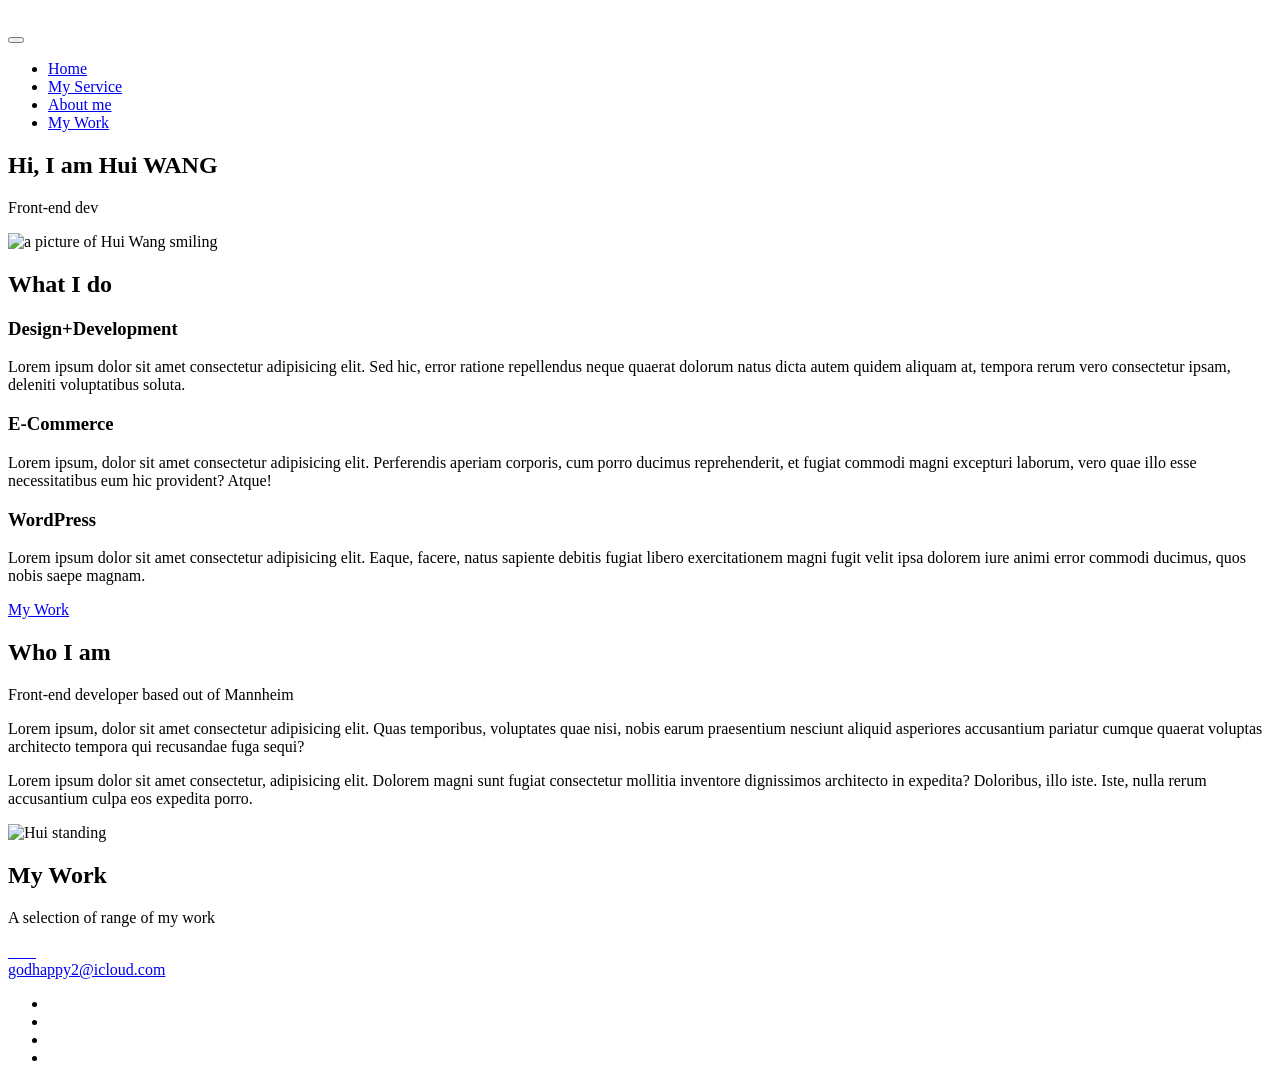
==== index.html @ a7204342 "Fix bugs" ====
<!DOCTYPE html>
<html lang="en">

<head>
    <meta charset="UTF-8">
    <meta http-equiv="X-UA-Compatible" content="IE=edge">
    <meta name="viewport" content="width=device-width, initial-scale=1.0">
    <title>Hui Wang</title>
    <link rel="stylesheet" href="./css/reset.css">
    <link rel="stylesheet" href="./css/normalize.css">
    <link rel="stylesheet" href="./css/style.css">
    <link rel="stylesheet" href="./font/css/all.min.css">

    <!-- own font -->
    <link rel="preconnect" href="https://fonts.googleapis.com">
    <link rel="preconnect" href="https://fonts.gstatic.com" crossorigin>
    <link href="https://fonts.googleapis.com/css2?family=Gowun+Batang&display=swap" rel="stylesheet">

    <link rel="preconnect" href="https://fonts.googleapis.com">
    <link rel="preconnect" href="https://fonts.gstatic.com" crossorigin>
    <link href="https://fonts.googleapis.com/css2?family=Playfair+Display&display=swap" rel="stylesheet">



</head>

<body>
    <header>
        <div class="logo">
            <img src="./img/logo.png" alt="">
        </div>
        <button class="nav-toggle" aria-label="toggle navigation">
            <span class="hamburger"></span>
        </button>
        <nav class="nav">
            <ul class="nav-list">
                <li class="nav-item"><a href="#home" class="nav-link">Home</a></li>
                <li class="nav-item"><a href="#services" class="nav-link">My Service</a></li>
                <li class="nav-item"><a href="#about" class="nav-link">About me</a></li>
                <li class="nav-item"><a href="#work" class="nav-link">My Work</a></li>
            </ul>
        </nav>
    </header>

    <!-- Introduction -->
    <section class="intro" id="home">
        <h1 class="section-title section-title-intro">
            Hi, I am <strong>Hui WANG</strong>
        </h1>
        <p class="section-subtitle section-subtitle-intro">Front-end dev</p>
        <img class="intro-img" src="./img/😄.jpeg" alt="a picture of Hui Wang smiling">
    </section>

    <!-- My services -->
    <section class="my-services" id="services">
        <h2 class="section-title section-title-services">What I do</h2>
        <div class="services">
            <div class="service">
                <h3>Design+Development</h3>
                <p>Lorem ipsum dolor sit amet consectetur adipisicing elit. Sed hic, error ratione repellendus neque
                    quaerat dolorum natus dicta autem quidem aliquam at, tempora rerum vero consectetur ipsam, deleniti
                    voluptatibus soluta.</p>
            </div> <!-- /service -->
            <div class="service">
                <h3>E-Commerce</h3>
                <p>Lorem ipsum, dolor sit amet consectetur adipisicing elit. Perferendis aperiam corporis, cum porro
                    ducimus reprehenderit, et fugiat commodi magni excepturi laborum, vero quae illo esse necessitatibus
                    eum hic provident? Atque!</p>
            </div> <!-- /service -->
            <div class="service">
                <h3>WordPress</h3>
                <p>Lorem ipsum dolor sit amet consectetur adipisicing elit. Eaque, facere, natus sapiente debitis fugiat
                    libero exercitationem magni fugit velit ipsa dolorem iure animi error commodi ducimus, quos nobis
                    saepe magnam.</p>
            </div> <!-- /service -->
        </div><!-- /services -->

        <a href="#work" class="btn"> My Work</a>
    </section>

    <!-- About me -->
    <section class="about-me" id="about">
        <h2 class="section-title section-title-about">Who I am</h2>
        <p class="section-subtitle section-subtitle-about">Front-end developer based out of Mannheim</p>

        <div class="about-me-body">
            <p>Lorem ipsum, dolor sit amet consectetur adipisicing elit. Quas temporibus, voluptates quae nisi, nobis
                earum praesentium nesciunt aliquid asperiores accusantium pariatur cumque quaerat voluptas architecto
                tempora qui recusandae fuga sequi?</p>
            <p>Lorem ipsum dolor sit amet consectetur, adipisicing elit. Dolorem magni sunt fugiat consectetur mollitia
                inventore dignissimos architecto in expedita? Doloribus, illo iste. Iste, nulla rerum accusantium culpa
                eos expedita porro.</p>
        </div>
        <img class="about-me-img" src="./img/😄.jpeg" alt="Hui standing">
    </section>

    <!-- My Work -->
    <section class="my-work" id="work">
        <h2 class="section-title">My Work</h2>
        <p class="section-subtitle">A selection of range of my work</p>

        <div class="portfolio">
            <!-- Portfolio item01 -->
            <a href="#" class="portfolio-item">
                <img src="./img/😄.jpeg" alt="" class="portfolio-img">
            </a>
            <!-- Portfolio item02 -->
            <a href="#" class="portfolio-item">
                <img src="./img/😄.jpeg" alt="" class="portfolio-img">
            </a>
            <!-- Portfolio item03 -->
            <a href="#" class="portfolio-item">
                <img src="./img/😄.jpeg" alt="" class="portfolio-img">
            </a>
            <!-- Portfolio item04 -->
            <a href="#" class="portfolio-item">
                <img src="./img/😄.jpeg" alt="" class="portfolio-img">
            </a>
            <!-- Portfolio item05 -->
            <a href="#" class="portfolio-item">
                <img src="./img/😄.jpeg" alt="" class="portfolio-img">
            </a>
            <!-- Portfolio item06 -->
            <a href="#" class="portfolio-item">
                <img src="./img/😄.jpeg" alt="" class="portfolio-img">
            </a>
            <!-- Portfolio item07 -->
            <a href="#" class="portfolio-item">
                <img src="./img/😄.jpeg" alt="" class="portfolio-img">
            </a>
            <!-- Portfolio item08 -->
            <a href="#" class="portfolio-item">
                <img src="./img/😄.jpeg" alt="" class="portfolio-img">
            </a>
        </div>
    </section>

    <!-- footer -->
    <footer class="footer">
        <a href="mailto:godhappy2@icloud.com" class="footer-linker">godhappy2@icloud.com</a>
        <ul class="social-list">
            <li class="social-list-item">
                <a href="" class="social-list-link">
                    <i class="fab fa-facebook-f"></i>
                </a>
            </li>
            <li class="social-list-item">
                <a href="" class="social-list-link">
                    <i class="fab fa-github"></i>
                </a>
            </li>
            <li class="social-list-item">
                <a href="" class="social-list-link">
                    <i class="fab fa-twitter"></i>
                </a>
            </li>
            <li class="social-list-item">
                <a href="" class="social-list-link">
                    <i class="fab fa-instagram-square"></i>
                </a>
            </li>
        </ul>
    </footer>
    
    <script src="./js/index.js"></script>
</body>

</html>
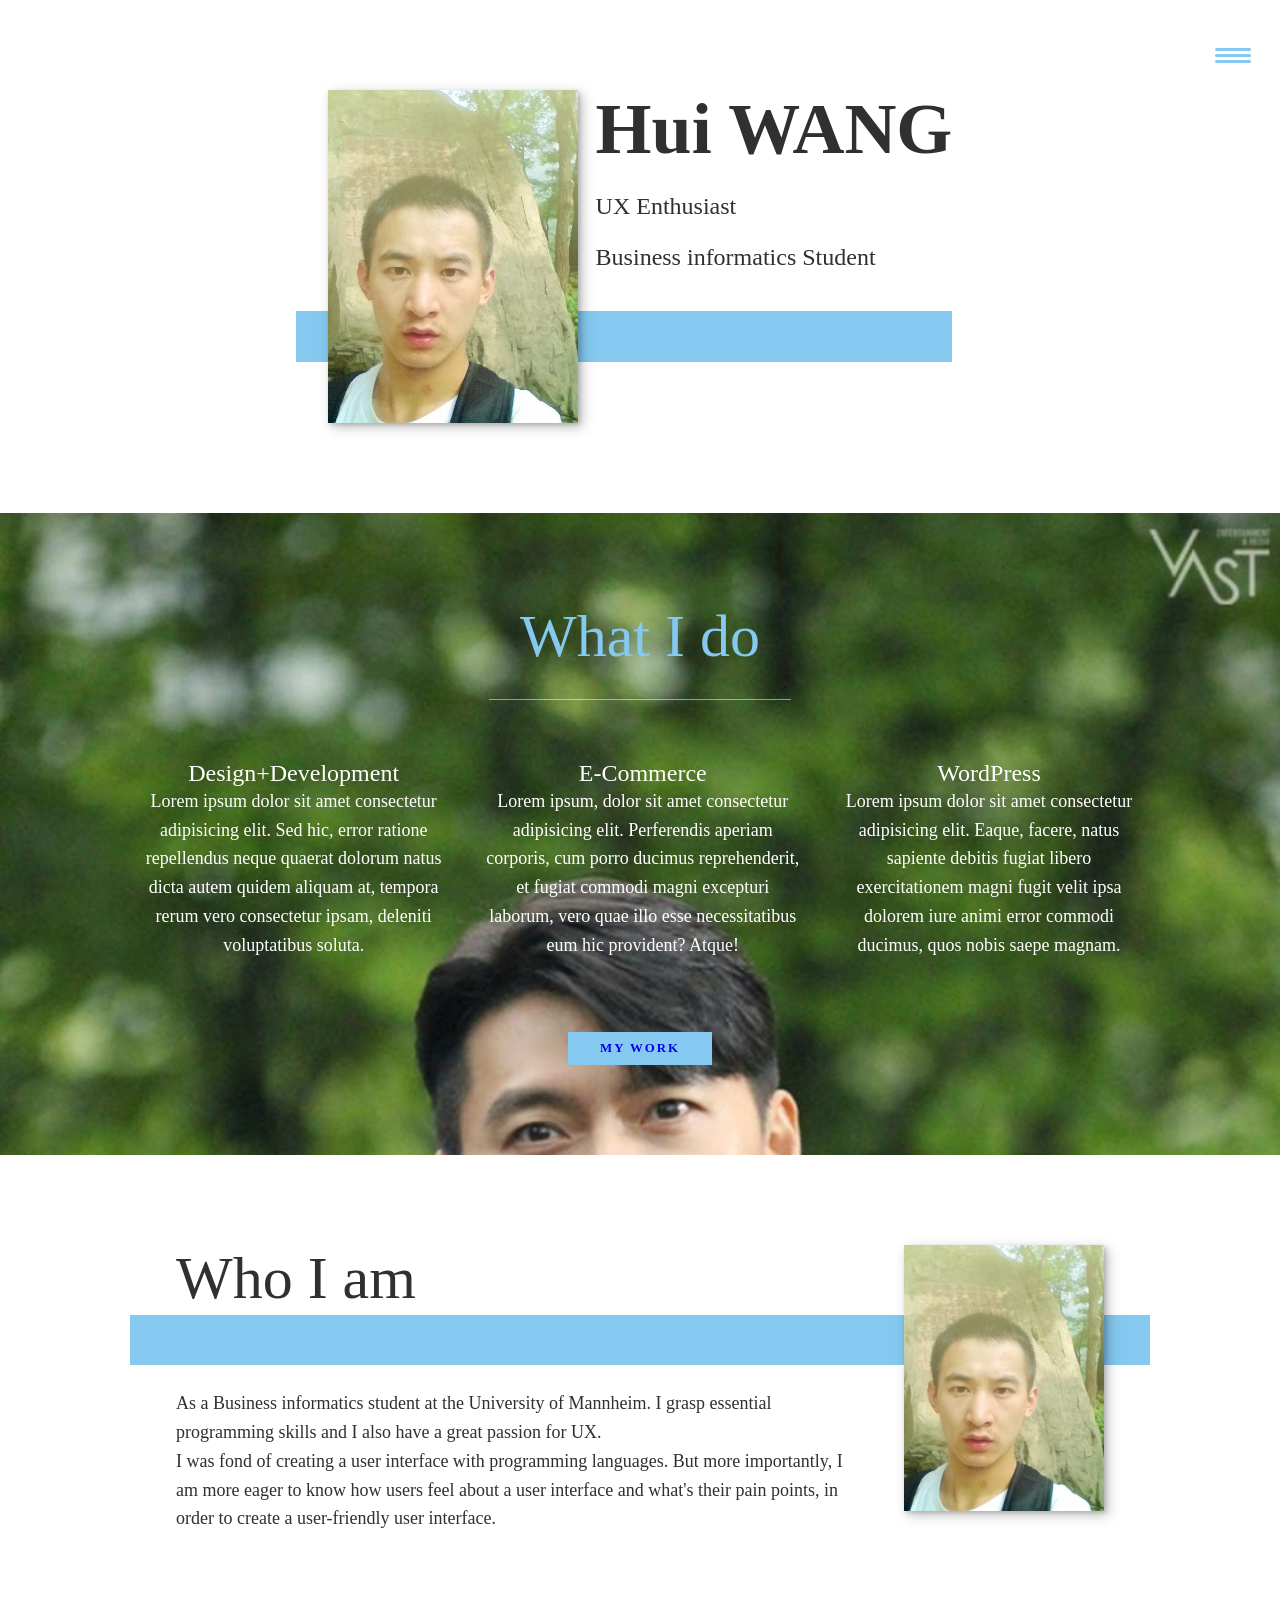
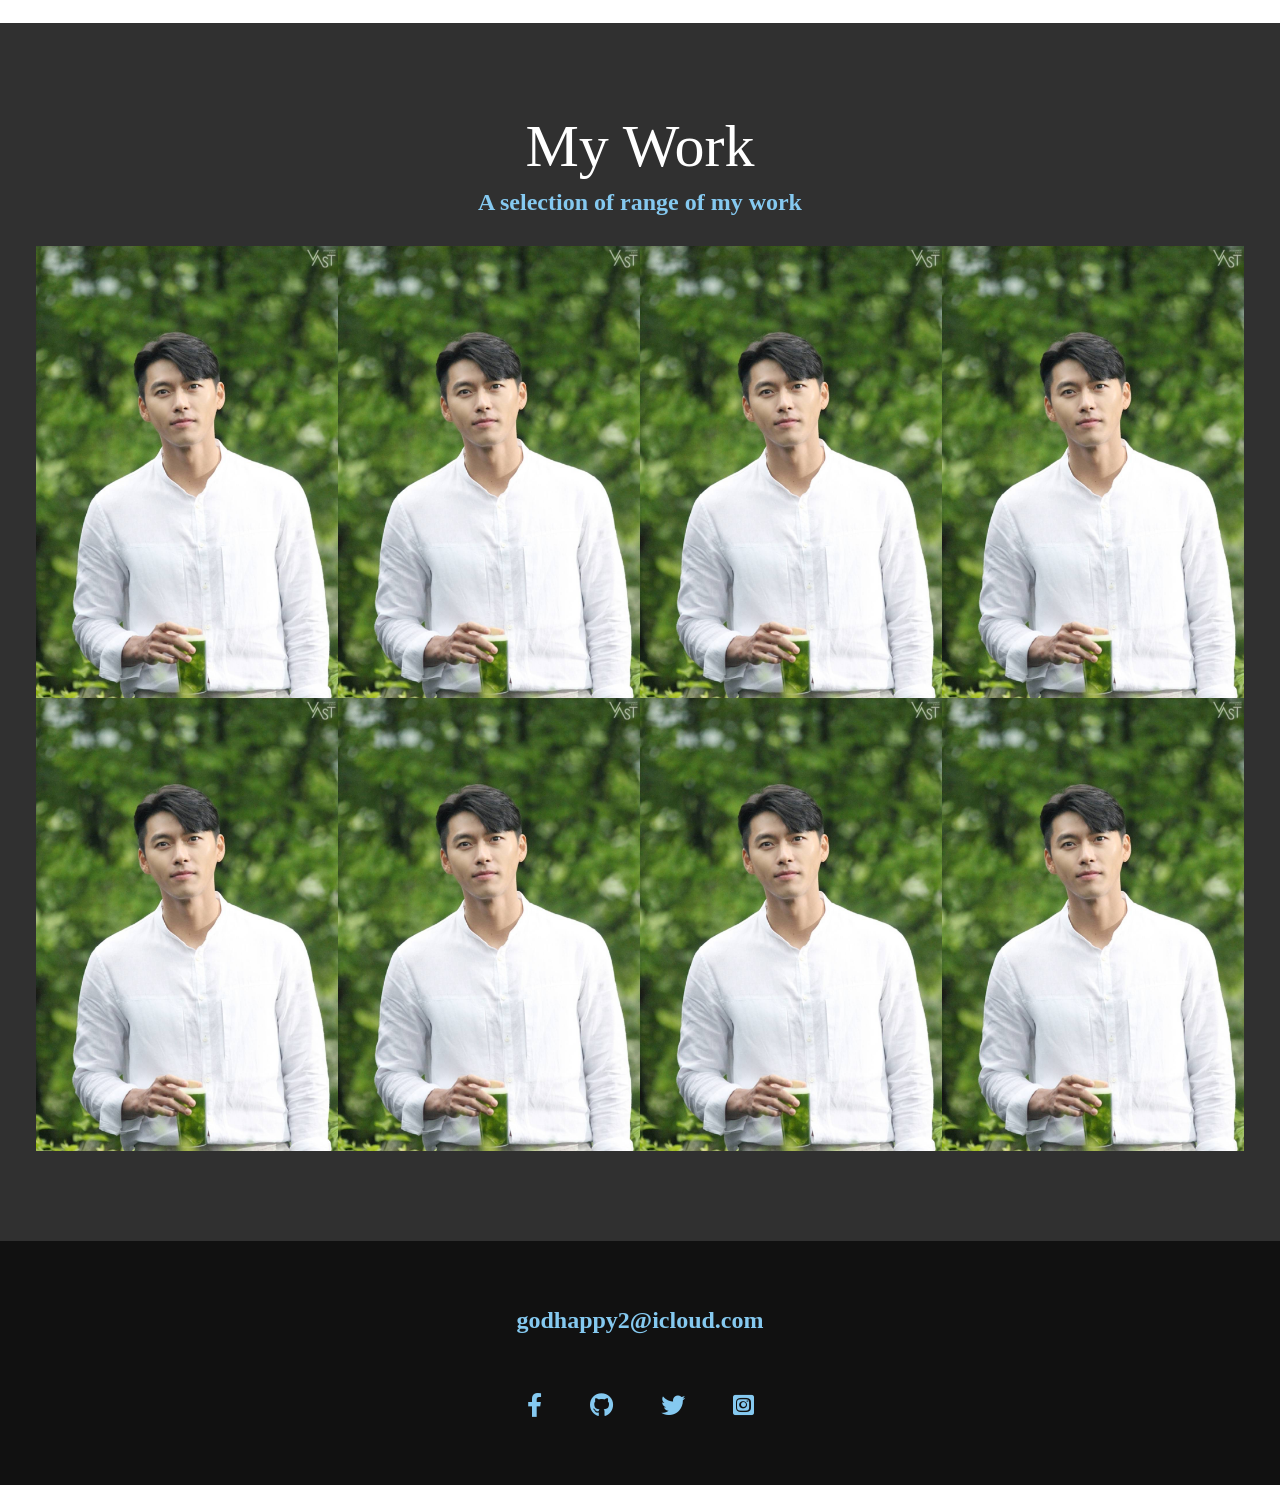
==== commit 602e0dd0: "Update" ====
--- a/index.html
+++ b/index.html
@@ -27,7 +27,7 @@
 <body>
     <header>
         <div class="logo">
-            <img src="./img/logo.png" alt="">
+            <img src="./img/Logo.png" alt="">
         </div>
         <button class="nav-toggle" aria-label="toggle navigation">
             <span class="hamburger"></span>
@@ -45,10 +45,12 @@
     <!-- Introduction -->
     <section class="intro" id="home">
         <h1 class="section-title section-title-intro">
-            Hi, I am <strong>Hui WANG</strong>
+            <strong>Hui WANG</strong>
+            <div>UX Enthusiast</div>
+            <div>Business informatics Student</div>
         </h1>
         <p class="section-subtitle section-subtitle-intro">Front-end dev</p>
-        <img class="intro-img" src="./img/😄.jpeg" alt="a picture of Hui Wang smiling">
+        <img class="intro-img" src="./img/profil.jpeg" alt="a picture of Hui Wang smiling">
     </section>
 
     <!-- My services -->
@@ -84,14 +86,13 @@
         <p class="section-subtitle section-subtitle-about">Front-end developer based out of Mannheim</p>
 
         <div class="about-me-body">
-            <p>Lorem ipsum, dolor sit amet consectetur adipisicing elit. Quas temporibus, voluptates quae nisi, nobis
-                earum praesentium nesciunt aliquid asperiores accusantium pariatur cumque quaerat voluptas architecto
-                tempora qui recusandae fuga sequi?</p>
-            <p>Lorem ipsum dolor sit amet consectetur, adipisicing elit. Dolorem magni sunt fugiat consectetur mollitia
-                inventore dignissimos architecto in expedita? Doloribus, illo iste. Iste, nulla rerum accusantium culpa
-                eos expedita porro.</p>
+            <p>As a Business informatics student at the University of Mannheim. I grasp essential
+                programming skills and I also have a great passion for UX.</p>
+            <p>I was fond of creating a user interface with programming languages. But more importantly, I am more eager
+                to know how users feel about a user interface and what's their pain points, in order to create a
+                user-friendly user interface. </p>
         </div>
-        <img class="about-me-img" src="./img/😄.jpeg" alt="Hui standing">
+        <img class="about-me-img" src="./img/profil.jpeg" alt="Hui standing">
     </section>
 
     <!-- My Work -->
@@ -161,7 +162,7 @@
             </li>
         </ul>
     </footer>
-    
+
     <script src="./js/index.js"></script>
 </body>
 
--- a/css/style.css
+++ b/css/style.css
@@ -0,0 +1,459 @@
+*,
+*::before,
+*::after {
+    box-sizing: border-box;
+}
+
+/* Custom Properties: can be updated */
+:root {
+    --ff-primary  : 'PT', serif;
+    --ff-secondary: 'Playfair Display', serif;
+
+    --fw-reg : 300;
+    --fw-bold: 900;
+
+    --clr-light : #fff;
+    --clr-dark  : #303030;
+    --clr-accent: #85c9f0;
+
+    --fs-h1  : 3rem;
+    --fs-h2  : 2.25rem;
+    --fs-h3  : 1.25rem;
+    --fs-body: 1rem;
+
+    --bs: 0.25rem 0.25rem 0.75rem rgba(0, 0, 0, .25),
+        0.125rem 0.125rem 0.25rem rgba(0, 0, 0, .15);
+
+}
+
+@media (min-width:800px) {
+    :root {
+        --fs-h1  : 4.5rem;
+        --fs-h2  : 3.75rem;
+        --fs-h3  : 1.5rem;
+        --fs-body: 1.125rem;
+    }
+}
+
+/* General Styles */
+
+html{
+    scroll-behavior: smooth;
+}
+body {
+    background-color: var(--clr-light);
+    color           : var(--clr-dark);
+    margin          : 0;
+    font-family     : var(--ff-primary);
+    font-size       : var(--fs-body);
+    line-height     : 1.6;
+}
+
+section {
+    padding: 5em 2em;
+}
+
+img {
+    display  : block;
+    max-width: 100%;
+}
+
+strong {
+    font-weight: var(--fw-bold);
+
+}
+
+:focus {
+    outline       : 3px solid var(--clr-accent);
+    outline-offset: 3px;
+}
+
+/* Buttons */
+.btn {
+    display        : inline-block;
+    padding        : .5em 2.5em;
+    background     : var(--clr-accent);
+    text-decoration: none;
+    cursor         : pointer;
+    font-size      : .8rem;
+    text-transform : uppercase;
+    letter-spacing : 2px;
+    font-weight    : var(--fw-bold);
+    transition     : transform 200ms ease-in-out;
+}
+
+.btn:hover {
+    transform: scale(1.1);
+}
+
+/* Typography */
+h1,
+h2,
+h3 {
+    line-height: 1.1;
+    margin     : 0;
+}
+
+h1 {
+    font-size: var(--fs-h1);
+
+}
+
+h2 {
+    font-size: var(--fs-h2);
+}
+
+h3 {
+    font-size: var(--fs-h3);
+}
+
+.section-title {
+    margin-bottom: .25rem;
+}
+
+.section-title-intro {
+    font-weight: var(--fw-reg);
+}
+.section-title-intro div{
+    font-size: var(--fs-h3);
+margin-top: 1em;
+}
+
+.section-title-intro strong {
+    display: block;
+}
+
+.section-subtitle {
+    margin   : 0;
+    font-size: var(--fs-h3);
+}
+
+.section-subtitle-intro,
+.section-subtitle-about {
+    background   : var(--clr-accent);
+    padding      : .25em 1em;
+    font-family  : var(--ff-secondary);
+    margin-bottom: 1em;
+}
+
+/* header */
+header {
+    display        : flex;
+    justify-content: space-between;
+}
+
+.logo {
+    max-width: 200px;
+}
+
+.nav {
+    position  : fixed;
+    background: var(--clr-dark);
+    color     : var(--clr-light);
+    top       : 0;
+    left      : 0;
+    bottom    : 0;
+    right     : 0;
+    z-index   : 100;
+
+    transform : translateX(100%);
+    transition: transform 250ms cubic-bezier(.5, 0, .5, 1);
+
+}
+
+.nav-list {
+    display        : flex;
+    height         : 100%;
+    flex-direction : column;
+    justify-content: space-evenly;
+    align-items    : center;
+    margin         : 0;
+    padding        : 0;
+
+}
+
+.nav-link {
+    color          : inherit;
+    font-weight    : var(--fw-bold);
+    font-size      : var(--fs-h2);
+    text-decoration: none;
+}
+
+.nav-link:hover {
+    color: var(--clr-accent);
+}
+
+.nav-toggle {
+    padding   : 0.6em;
+    background: transparent;
+    border    : 0;
+    cursor    : pointer;
+    position  : absolute;
+    right     : 1em;
+    top       : 2.4em;
+    z-index   : 1000;
+}
+.nav-open .nav{
+    transform: translate(0);
+   
+}
+.nav-open .nav-toggle{
+position: fixed;
+}
+.nav-open .hamburger{
+    transform: rotate(.625turn);
+}
+.nav-open .hamburger::before{
+   transform: rotate(90deg) translateX(-6px);
+}
+.nav-open .hamburger::after{
+    opacity: 0;
+}
+
+.hamburger {
+    display : block;
+    position: relative;
+}
+
+.hamburger,
+.hamburger::before,
+.hamburger::after {
+    background   : var(--clr-accent);
+    width        : 2em;
+    height       : 3px;
+    border-radius: 1em;
+    transition   : transform 250ms ease-in-out;
+
+}
+
+.hamburger::before,
+.hamburger::after {
+    content : '';
+    position: absolute;
+    left    : 0;
+    right   : 0;
+}
+
+.hamburger::before {
+    top: 6px;
+}
+
+.hamburger::after {
+    bottom: 6px;
+}
+
+/* intro section */
+.intro {
+    position: relative;
+}
+
+.intro-img {
+    box-shadow: var(--bs);
+}
+
+.section-subtitle-intro {
+    display: inline-block;
+}
+
+@media(min-width:600px) {
+    .intro {
+        display        : grid;
+        width          : min-content;
+        margin         : 0 auto;
+        grid-column-gap: 1em;
+        grid-template-areas:
+            "img title"
+            "img subtitle";
+        grid-template-columns: min-content max-content;
+    }
+
+    .intro-img {
+        grid-area: img;
+        min-width: 250px;
+        position : relative;
+        z-index  : 2;
+    }
+
+    .section-subtitle-intro {
+        align-self : start;
+        grid-column: -1/1;
+        grid-row   : 2;
+        text-align : right;
+        position   : relative;
+        left       : -5%;
+        width      : 105%;
+
+
+    }
+}
+
+/* My services section */
+.my-services {
+    background-color        : var(--clr-dark);
+    background-image        : url(../img/😄.jpeg);
+    background-size         : cover;
+    /* background-blend-mode: multiply; */
+    color                   : var(--clr-light);
+    text-align              : center;
+}
+
+.section-title-services {
+    color   : var(--clr-accent);
+    position: relative;
+}
+
+.section-title-services::after {
+    content   : "";
+    display   : block;
+    width     : 25%;
+    height    : 1px;
+    margin    : 0.5em auto 1em;
+    background: var(--clr-light);
+    opacity   : 0.5;
+}
+
+.services {
+    margin-bottom: 4em;
+}
+
+.service {
+    max-width: 500px;
+    margin   : 0 auto;
+}
+
+@media (min-width:800px) {
+    .services {
+        display     : flex;
+        max-width   : 1000px;
+        margin-left : auto;
+        margin-right: auto;
+    }
+
+    .service+.service {
+        margin-left: 2em;
+    }
+}
+
+.about-me {
+    max-width: 1000px;
+    margin   : 0 auto;
+}
+
+.about-me-img {
+    box-shadow: var(--bs);
+}
+
+@media (min-width:600px) {
+    .about-me {
+        display              : grid;
+        grid-template-columns: 1fr 200px;
+        grid-template-areas  :
+            "title img"
+            "subtitle img"
+            "text img";
+        grid-column-gap: 2em;
+    }
+
+    .section-title-about {
+        grid-area: title;
+    }
+
+    .section-subtitle-about {
+        grid-column  : 1/-1;
+        grid-row     : 2;
+        position     : relative;
+        left         : -5%;
+        width        : 110%;
+        padding-left : 5%;
+        padding-right: 200px+10%;
+    }
+
+    .about-me-img {
+        grid-area: img;
+        position : relative;
+        z-index  : 2;
+    }
+}
+
+.my-work {
+    background-color: var(--clr-dark);
+    color           : var(--clr-light);
+    text-align      : center;
+}
+
+.section-subtitle {
+    color        : var(--clr-accent);
+    font-weight  : var(--fw-bold);
+    margin-bottom: 1em;
+}
+
+.portfolio {
+    display              : grid;
+    grid-template-columns: repeat(auto-fit, minmax(300px, 1fr));
+}
+
+.portfolio-item {
+    background: var(--clr-accent);
+    overflow  : hidden;
+}
+
+.portfolio-img {
+    transition:
+        transform 750ms cubic-bezier(.5, 0, .5, 1),
+        opacity 250ms linear;
+
+}
+
+.portfolio-item:focus {
+    position: relative;
+    z-index : 2;
+}
+
+.portfolio-img:hover,
+.portfolio-item:focus .portfolio-img {
+    transform: scale(1.2);
+    opacity  : 0.5;
+}
+
+/* footer */
+.footer {
+    background: #111;
+    color     : var(--clr-accent);
+    text-align: center;
+    padding   : 2.5em 0;
+    font-size : var(--fs-h3);
+}
+
+.footer a {
+    color          : inherit;
+    text-decoration: none;
+}
+
+.footer-linker {
+    font-size  : var(--fs-h3);
+    font-weight: var(--fw-bold);
+}
+
+.footer-linker:hover,
+.social-list-link:hover {
+    opacity: .7;
+}
+
+.footer-linker:hover {
+    text-decoration: underline;
+}
+
+.social-list {
+    display        : flex;
+    justify-content: center;
+    margin         : 2em 0 0;
+    padding        : 0;
+}
+
+.social-list-item {
+    margin: 0 .5em;
+}
+
+.social-list-link {
+    padding: .5em;
+}
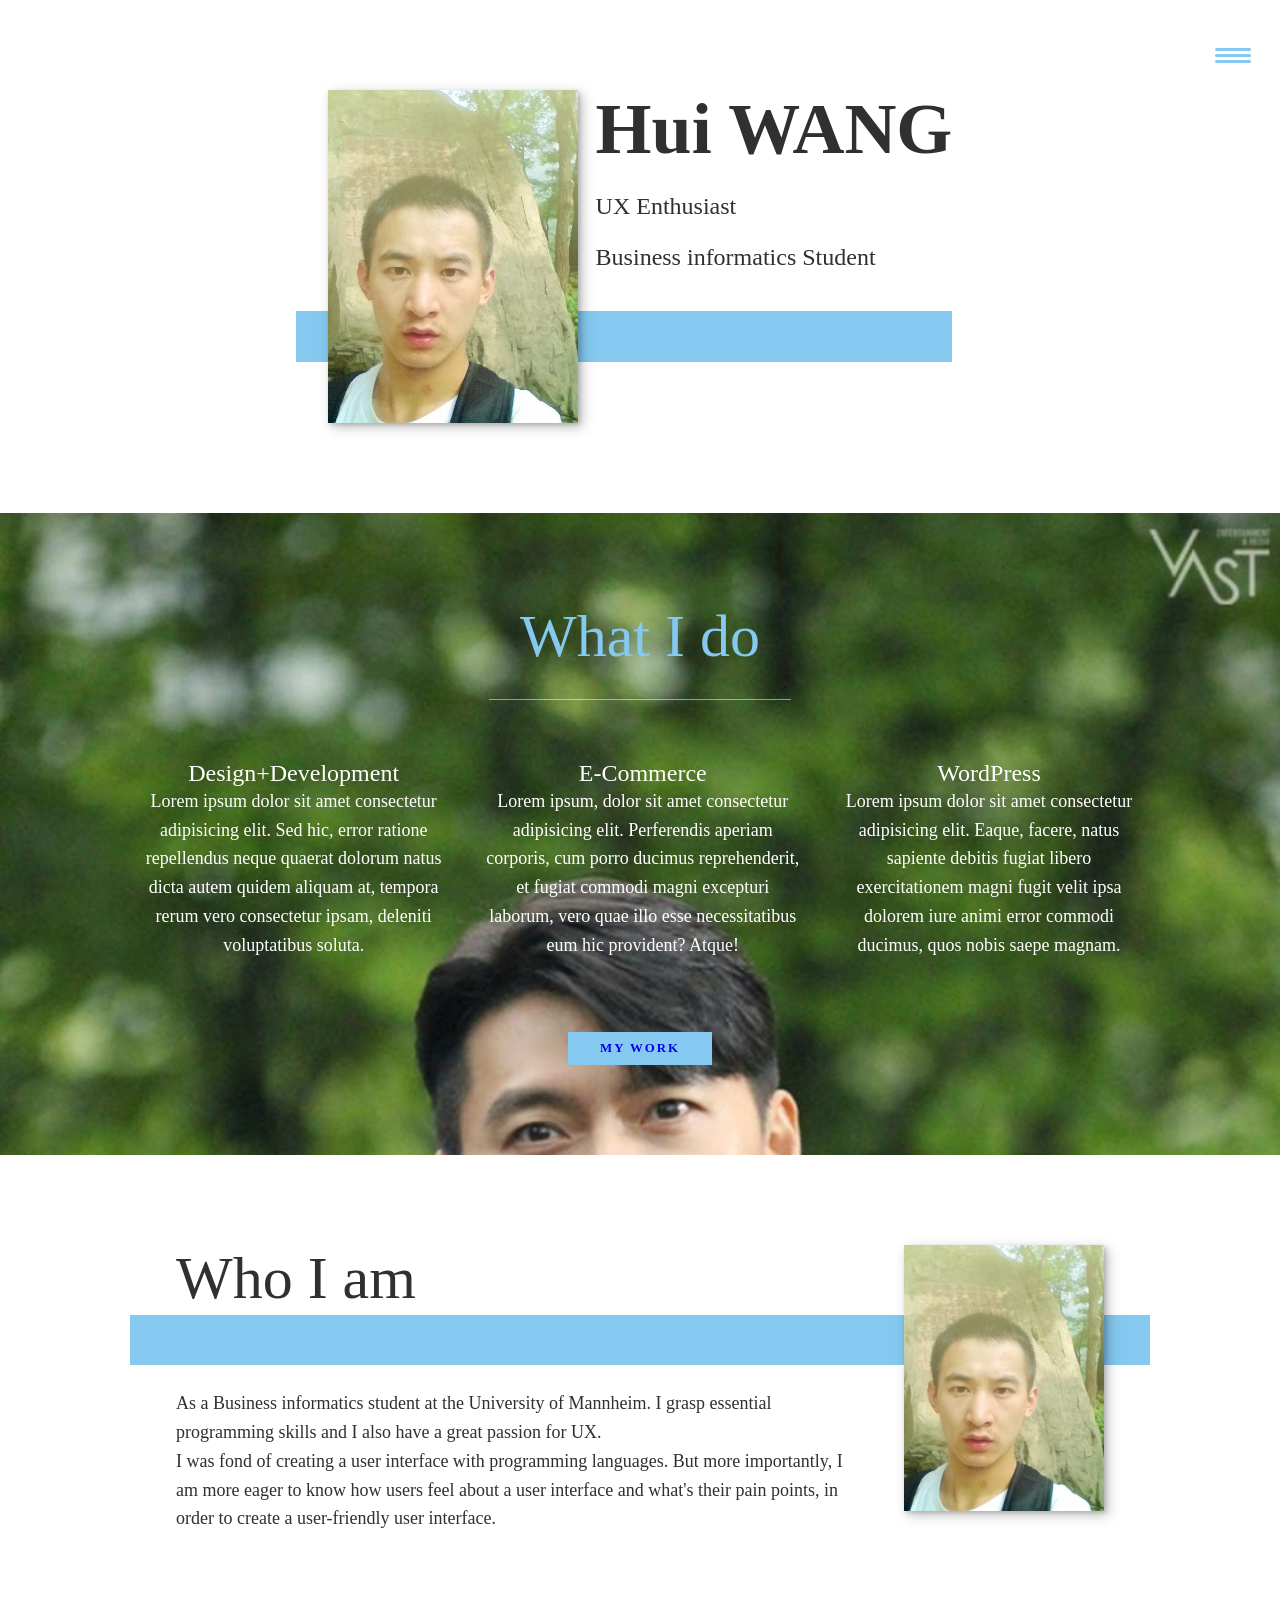
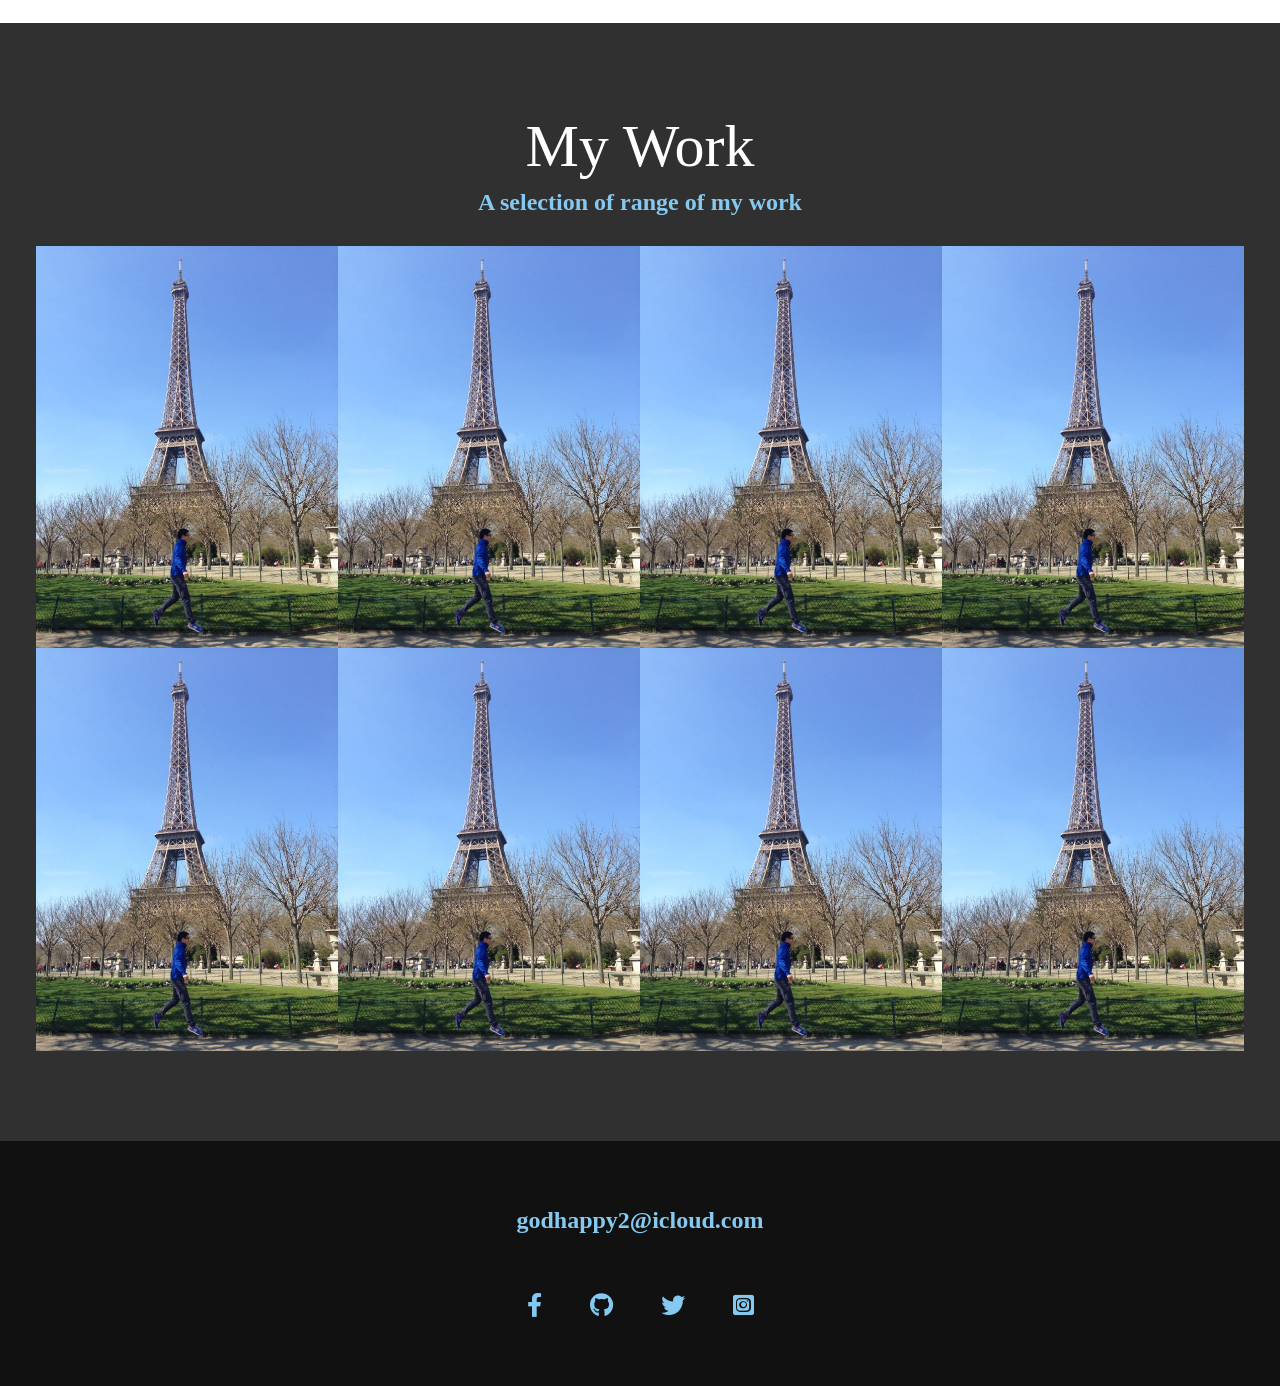
==== commit 0fff34f2: "Update index.html" ====
--- a/index.html
+++ b/index.html
@@ -103,35 +103,35 @@
         <div class="portfolio">
             <!-- Portfolio item01 -->
             <a href="#" class="portfolio-item">
-                <img src="./img/😄.jpeg" alt="" class="portfolio-img">
+                <img src="./img/IMG_3149.JPG" alt="" class="portfolio-img">
             </a>
             <!-- Portfolio item02 -->
             <a href="#" class="portfolio-item">
-                <img src="./img/😄.jpeg" alt="" class="portfolio-img">
+                <img src="./img/IMG_3149.JPG" alt="" class="portfolio-img">
             </a>
             <!-- Portfolio item03 -->
             <a href="#" class="portfolio-item">
-                <img src="./img/😄.jpeg" alt="" class="portfolio-img">
+                <img src="./img/IMG_3149.JPG" alt="" class="portfolio-img">
             </a>
             <!-- Portfolio item04 -->
             <a href="#" class="portfolio-item">
-                <img src="./img/😄.jpeg" alt="" class="portfolio-img">
+                <img src="./img/IMG_3149.JPG" alt="" class="portfolio-img">
             </a>
             <!-- Portfolio item05 -->
             <a href="#" class="portfolio-item">
-                <img src="./img/😄.jpeg" alt="" class="portfolio-img">
+                <img src="./img/IMG_3149.JPG" alt="" class="portfolio-img">
             </a>
             <!-- Portfolio item06 -->
             <a href="#" class="portfolio-item">
-                <img src="./img/😄.jpeg" alt="" class="portfolio-img">
+                <img src="./img/IMG_3149.JPG" alt="" class="portfolio-img">
             </a>
             <!-- Portfolio item07 -->
             <a href="#" class="portfolio-item">
-                <img src="./img/😄.jpeg" alt="" class="portfolio-img">
+                <img src="./img/IMG_3149.JPG" alt="" class="portfolio-img">
             </a>
             <!-- Portfolio item08 -->
             <a href="#" class="portfolio-item">
-                <img src="./img/😄.jpeg" alt="" class="portfolio-img">
+                <img src="./img/IMG_3149.JPG" alt="" class="portfolio-img">
             </a>
         </div>
     </section>
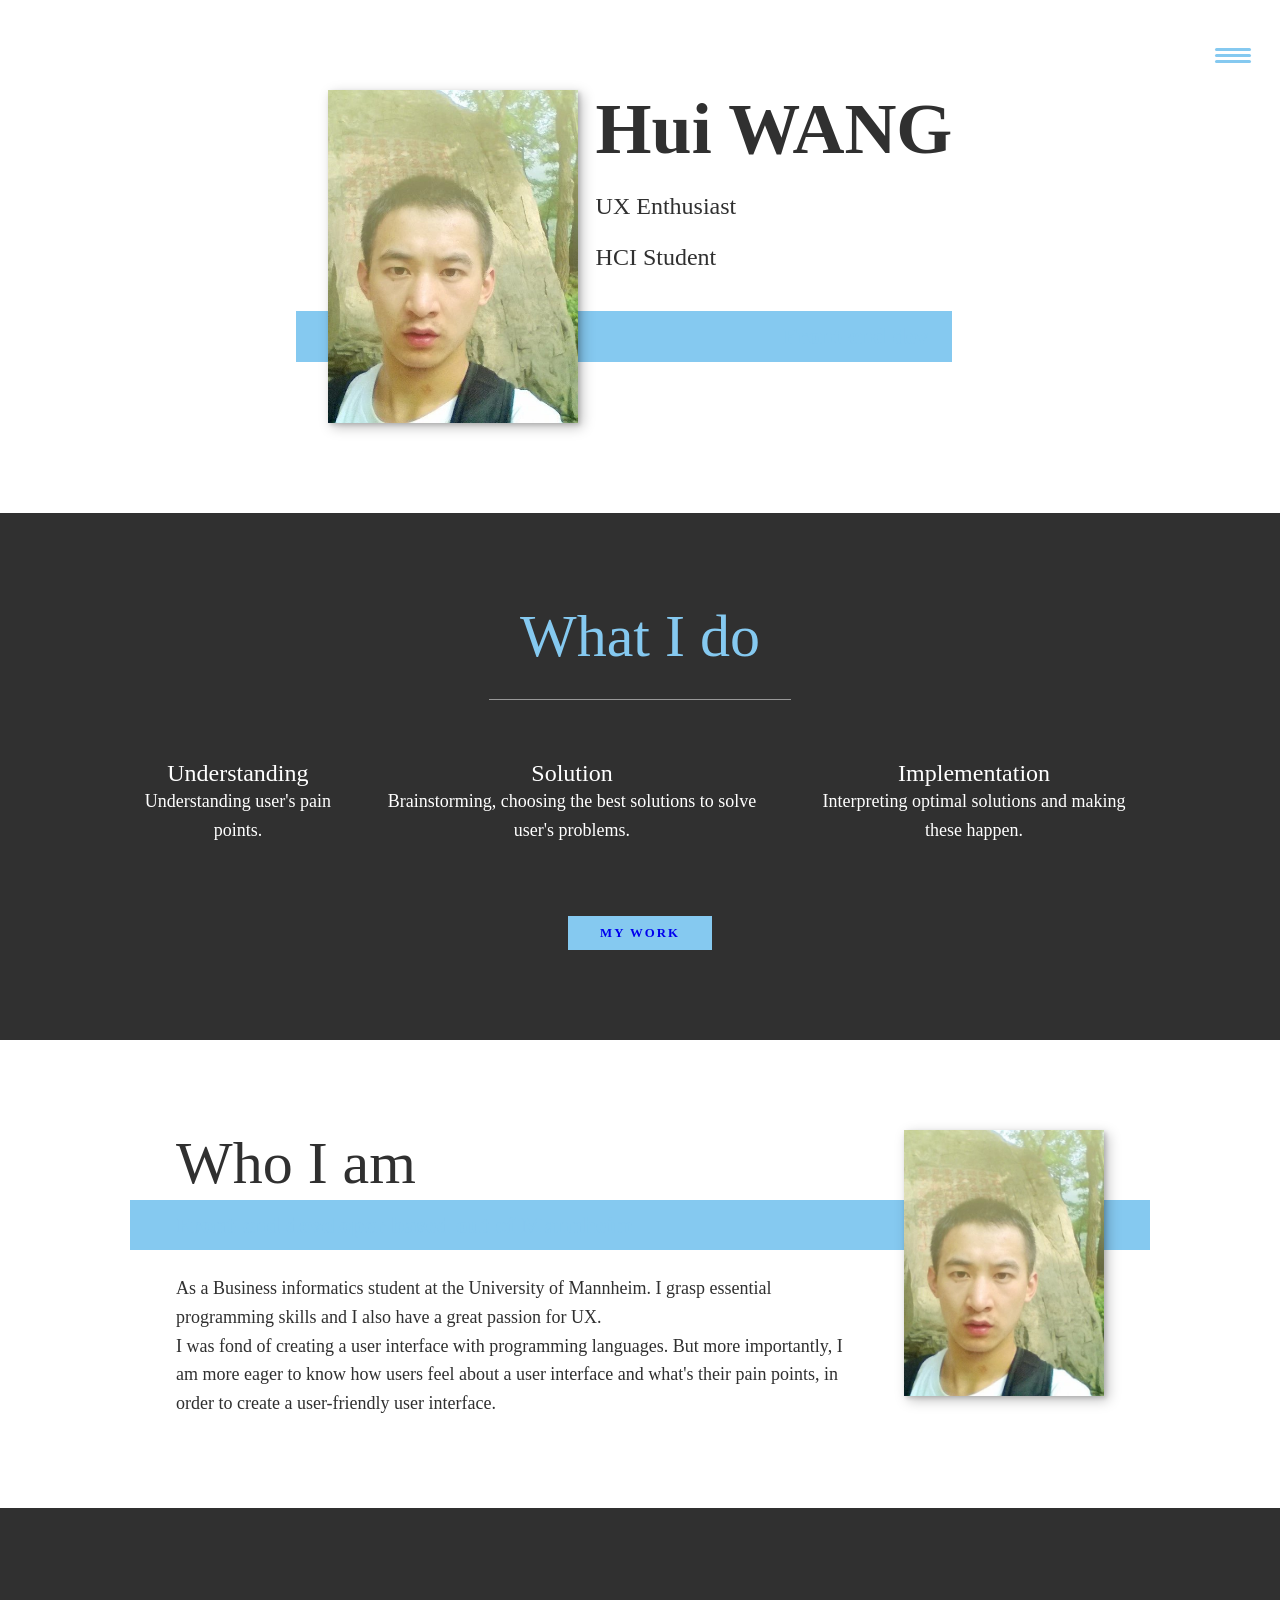
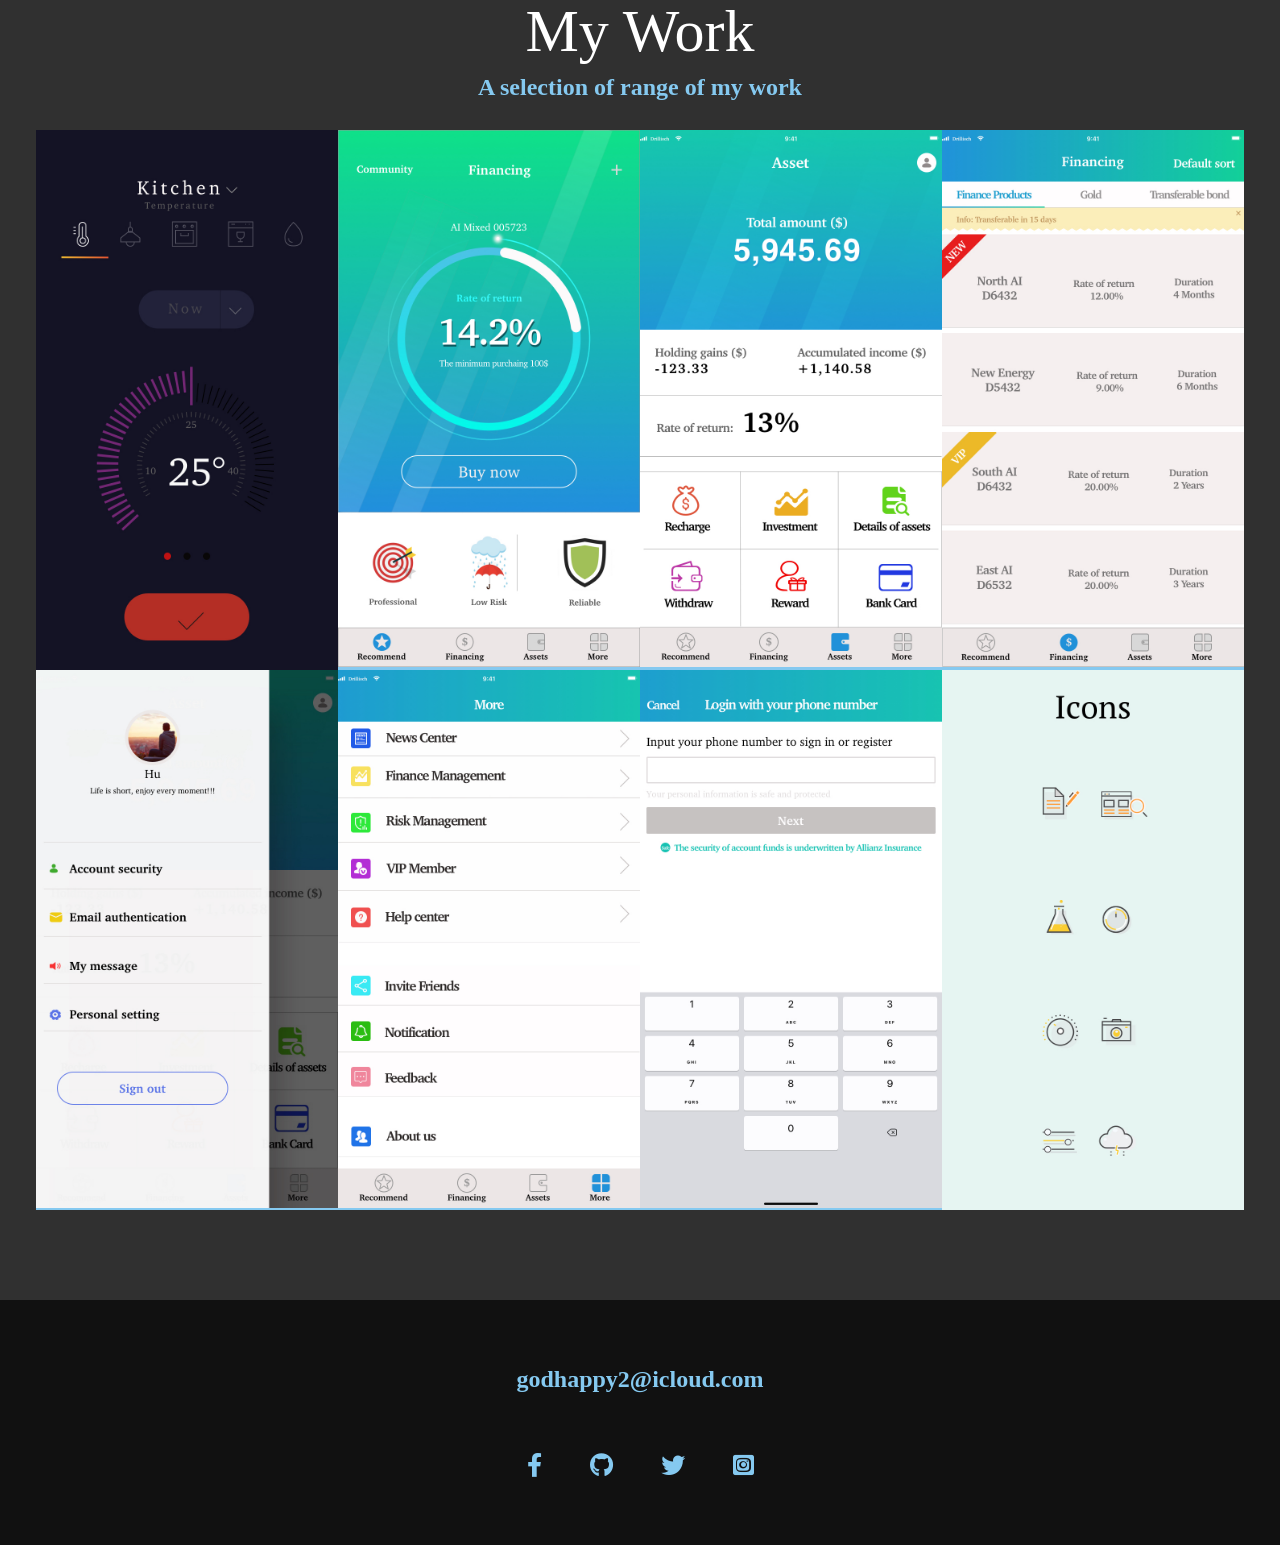
==== commit 8716cabf: "Works" ====
--- a/index.html
+++ b/index.html
@@ -47,7 +47,7 @@
         <h1 class="section-title section-title-intro">
             <strong>Hui WANG</strong>
             <div>UX Enthusiast</div>
-            <div>Business informatics Student</div>
+            <div>HCI Student</div>
         </h1>
         <p class="section-subtitle section-subtitle-intro">Front-end dev</p>
         <img class="intro-img" src="./img/profil.jpeg" alt="a picture of Hui Wang smiling">
@@ -58,22 +58,16 @@
         <h2 class="section-title section-title-services">What I do</h2>
         <div class="services">
             <div class="service">
-                <h3>Design+Development</h3>
-                <p>Lorem ipsum dolor sit amet consectetur adipisicing elit. Sed hic, error ratione repellendus neque
-                    quaerat dolorum natus dicta autem quidem aliquam at, tempora rerum vero consectetur ipsam, deleniti
-                    voluptatibus soluta.</p>
+                <h3>Understanding</h3>
+                <p>Understanding user's pain points.</p>
             </div> <!-- /service -->
             <div class="service">
-                <h3>E-Commerce</h3>
-                <p>Lorem ipsum, dolor sit amet consectetur adipisicing elit. Perferendis aperiam corporis, cum porro
-                    ducimus reprehenderit, et fugiat commodi magni excepturi laborum, vero quae illo esse necessitatibus
-                    eum hic provident? Atque!</p>
+                <h3>Solution</h3>
+                <p>Brainstorming, choosing the best solutions to solve user's problems.</p>
             </div> <!-- /service -->
             <div class="service">
-                <h3>WordPress</h3>
-                <p>Lorem ipsum dolor sit amet consectetur adipisicing elit. Eaque, facere, natus sapiente debitis fugiat
-                    libero exercitationem magni fugit velit ipsa dolorem iure animi error commodi ducimus, quos nobis
-                    saepe magnam.</p>
+                <h3>Implementation</h3>
+                <p>Interpreting optimal solutions and making these happen.</p>
             </div> <!-- /service -->
         </div><!-- /services -->
 
@@ -103,35 +97,35 @@
         <div class="portfolio">
             <!-- Portfolio item01 -->
             <a href="#" class="portfolio-item">
-                <img src="./img/IMG_3149.JPG" alt="" class="portfolio-img">
+                <img src="./img/Intelligent Home.jpg" alt="" class="portfolio-img">
             </a>
             <!-- Portfolio item02 -->
             <a href="#" class="portfolio-item">
-                <img src="./img/IMG_3149.JPG" alt="" class="portfolio-img">
+                <img src="./Finanz/Recommend.jpg" alt="" class="portfolio-img">
             </a>
             <!-- Portfolio item03 -->
             <a href="#" class="portfolio-item">
-                <img src="./img/IMG_3149.JPG" alt="" class="portfolio-img">
+                <img src="./Finanz/Asset.jpg" alt="" class="portfolio-img">
             </a>
             <!-- Portfolio item04 -->
             <a href="#" class="portfolio-item">
-                <img src="./img/IMG_3149.JPG" alt="" class="portfolio-img">
+                <img src="./Finanz/Financing.jpg" alt="" class="portfolio-img">
             </a>
             <!-- Portfolio item05 -->
             <a href="#" class="portfolio-item">
-                <img src="./img/IMG_3149.JPG" alt="" class="portfolio-img">
+                <img src="./Finanz/Personal Center.jpg" alt="" class="portfolio-img">
             </a>
             <!-- Portfolio item06 -->
             <a href="#" class="portfolio-item">
-                <img src="./img/IMG_3149.JPG" alt="" class="portfolio-img">
+                <img src="./Finanz/More.jpg" alt="" class="portfolio-img">
             </a>
             <!-- Portfolio item07 -->
             <a href="#" class="portfolio-item">
-                <img src="./img/IMG_3149.JPG" alt="" class="portfolio-img">
+                <img src="./Finanz/Register.jpg" alt="" class="portfolio-img">
             </a>
             <!-- Portfolio item08 -->
             <a href="#" class="portfolio-item">
-                <img src="./img/IMG_3149.JPG" alt="" class="portfolio-img">
+                <img src="./img/Artboard.jpg" alt="" class="portfolio-img">
             </a>
         </div>
     </section>
